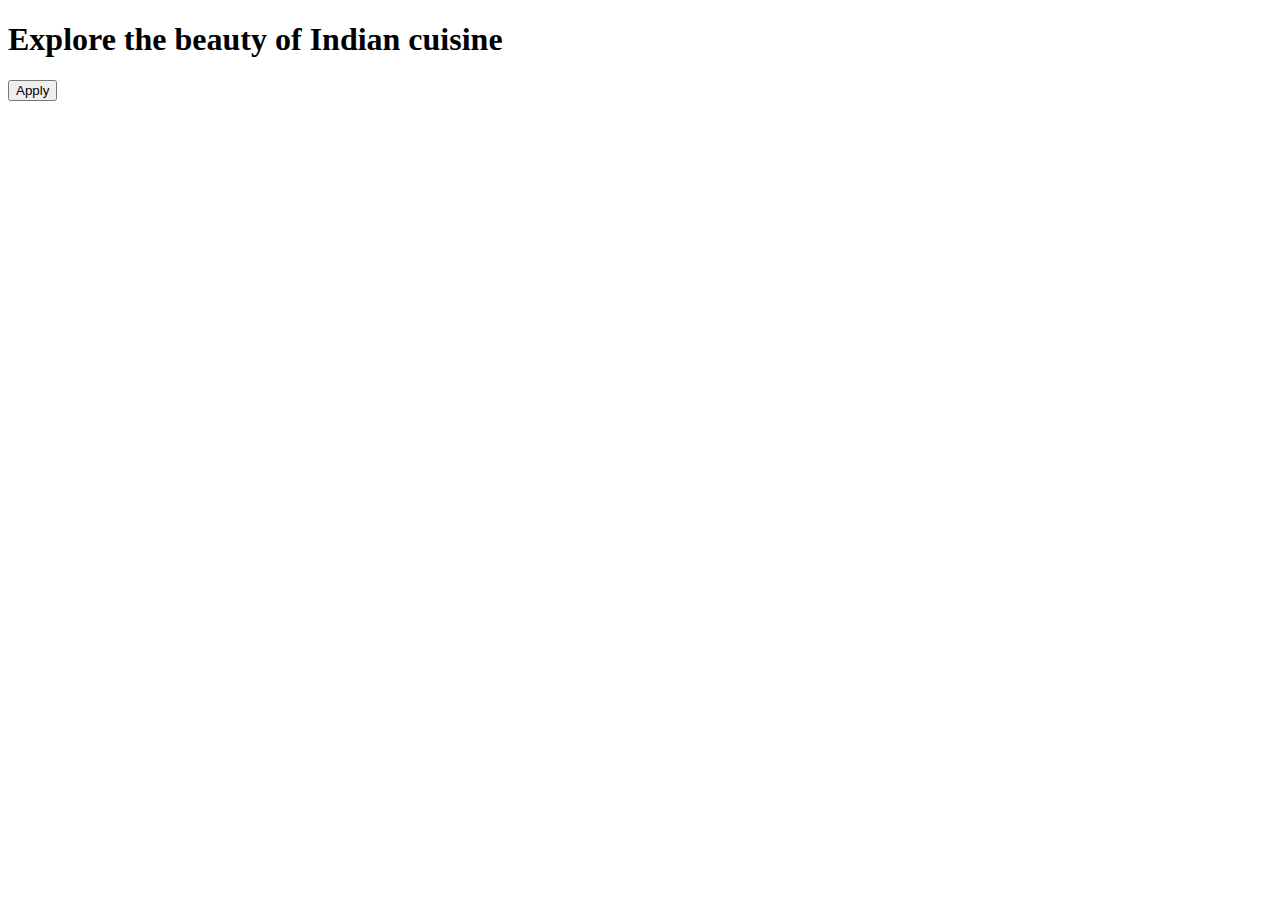
==== exploration-site/index.html @ f7cb0d4d "first commit" ====
<!DOCTYPE html>
<html lang="en">
<head>
    <meta charset="UTF-8">
    <meta http-equiv="X-UA-Compatible" content="IE=edge">
    <meta name="viewport" content="width=device-width, initial-scale=1.0">
    <link rel="preconnect" href="https://fonts.googleapis.com">
    <link rel="preconnect" href="https://fonts.gstatic.com" crossorigin>
    <link href="https://fonts.googleapis.com/css2?family=Merienda:wght@300;600&family=Orbitron:wght@600;700&display=swap" rel="stylesheet">
    <title>Landing Page</title>
</head>
<body>
    <div>
        <h1>Explore the beauty of Indian cuisine</h1>
        <button class="apply-btn">Apply</button>
    </div>
</body>
</html>
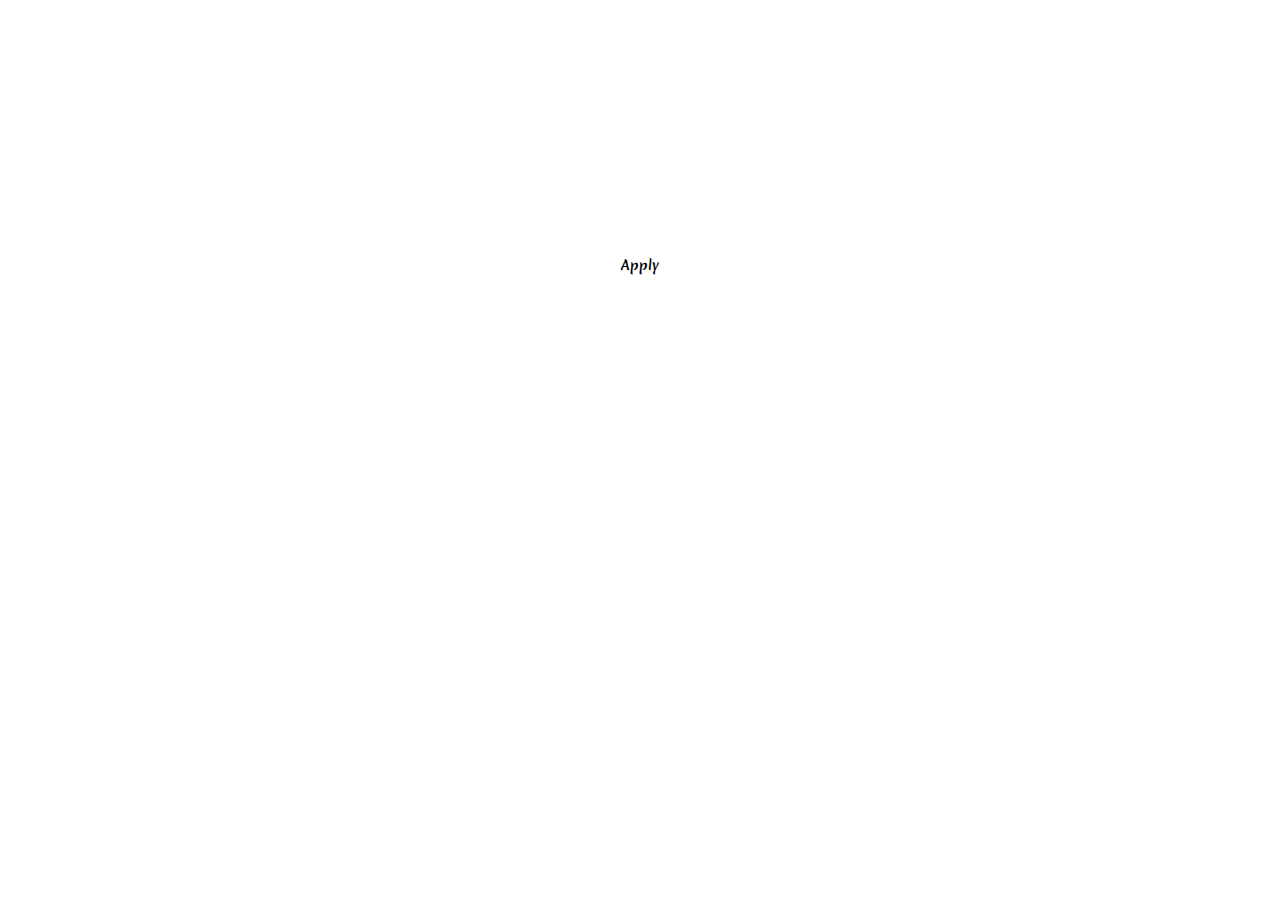
==== commit f541b69f: "adding body" ====
--- a/exploration-site/index.html
+++ b/exploration-site/index.html
@@ -7,10 +7,11 @@
     <link rel="preconnect" href="https://fonts.googleapis.com">
     <link rel="preconnect" href="https://fonts.gstatic.com" crossorigin>
     <link href="https://fonts.googleapis.com/css2?family=Merienda:wght@300;600&family=Orbitron:wght@600;700&display=swap" rel="stylesheet">
+    <link href="styles.css" rel="stylesheet">
     <title>Landing Page</title>
 </head>
 <body>
-    <div>
+    <div class="content-div">
         <h1>Explore the beauty of Indian cuisine</h1>
         <button class="apply-btn">Apply</button>
     </div>
--- a/exploration-site/styles.css
+++ b/exploration-site/styles.css
@@ -0,0 +1,23 @@
+body {
+    margin: none;
+    border: none;
+}
+
+.content-div {
+    background: url(spices-img2.jpg.crdownload);
+    background-size: cover;
+    font-family: 'Merienda', cursive;
+    font-weight: bolder;
+    color: white;
+    text-align: center;
+    margin: none;
+    padding: 150px;
+}
+
+.apply-btn {
+    padding: 8px 16px;
+    background: white;
+    border: none;
+    font-family: inherit;
+    font-weight: inherit;
+}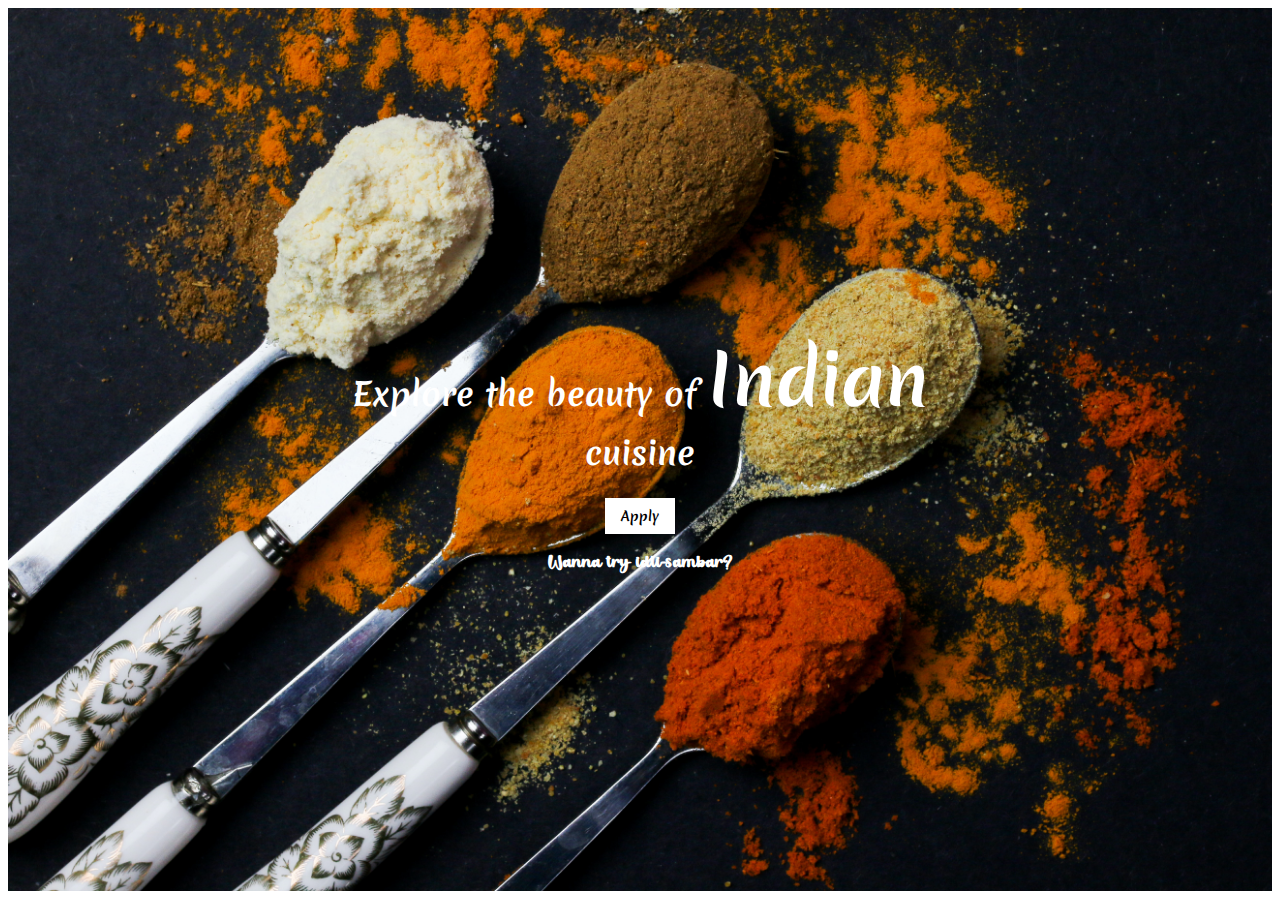
==== commit 575a71dd: "font variations" ====
--- a/exploration-site/index.html
+++ b/exploration-site/index.html
@@ -4,6 +4,7 @@
     <meta charset="UTF-8">
     <meta http-equiv="X-UA-Compatible" content="IE=edge">
     <meta name="viewport" content="width=device-width, initial-scale=1.0">
+    <!-- links to add google font into our site -->
     <link rel="preconnect" href="https://fonts.googleapis.com">
     <link rel="preconnect" href="https://fonts.gstatic.com" crossorigin>
     <link href="https://fonts.googleapis.com/css2?family=Merienda:wght@300;600&family=Orbitron:wght@600;700&display=swap" rel="stylesheet">
@@ -12,8 +13,11 @@
 </head>
 <body>
     <div class="content-div">
-        <h1>Explore the beauty of Indian cuisine</h1>
+        <!-- cta: call to action, jargon in marketing -->
+        <h1>Explore the beauty of <span class="cta">Indian</span> cuisine</h1>
+        <!-- span : inline  ::  div : block -->
         <button class="apply-btn">Apply</button>
+        <h3>Wanna try idli-sambar?</h3>
     </div>
 </body>
 </html>--- a/exploration-site/styles.css
+++ b/exploration-site/styles.css
@@ -1,23 +1,40 @@
+/* font face property is used to make that font available to the stylesheet */
+@font-face {
+    /* ttf: true type font file */
+    src: url("starlight-personal-use/StarlightDEMO.ttf");
+    font-family: Starlight;
+}
+
 body {
     margin: none;
     border: none;
 }
 
 .content-div {
-    background: url(spices-img2.jpg.crdownload);
+    background: url(spices-img2.jpg);
     background-size: cover;
     font-family: 'Merienda', cursive;
     font-weight: bolder;
     color: white;
     text-align: center;
     margin: none;
-    padding: 150px;
+    padding: 300px;
 }
 
 .apply-btn {
     padding: 8px 16px;
     background: white;
     border: none;
+    /* inherit keyword will inherit attributes from its parent tag */
+    /* else you can explicitly mention the font used */
     font-family: inherit;
     font-weight: inherit;
+}
+
+h3 {
+    font-family: Starlight;
+}
+
+.cta {
+    font-size: 70px;
 }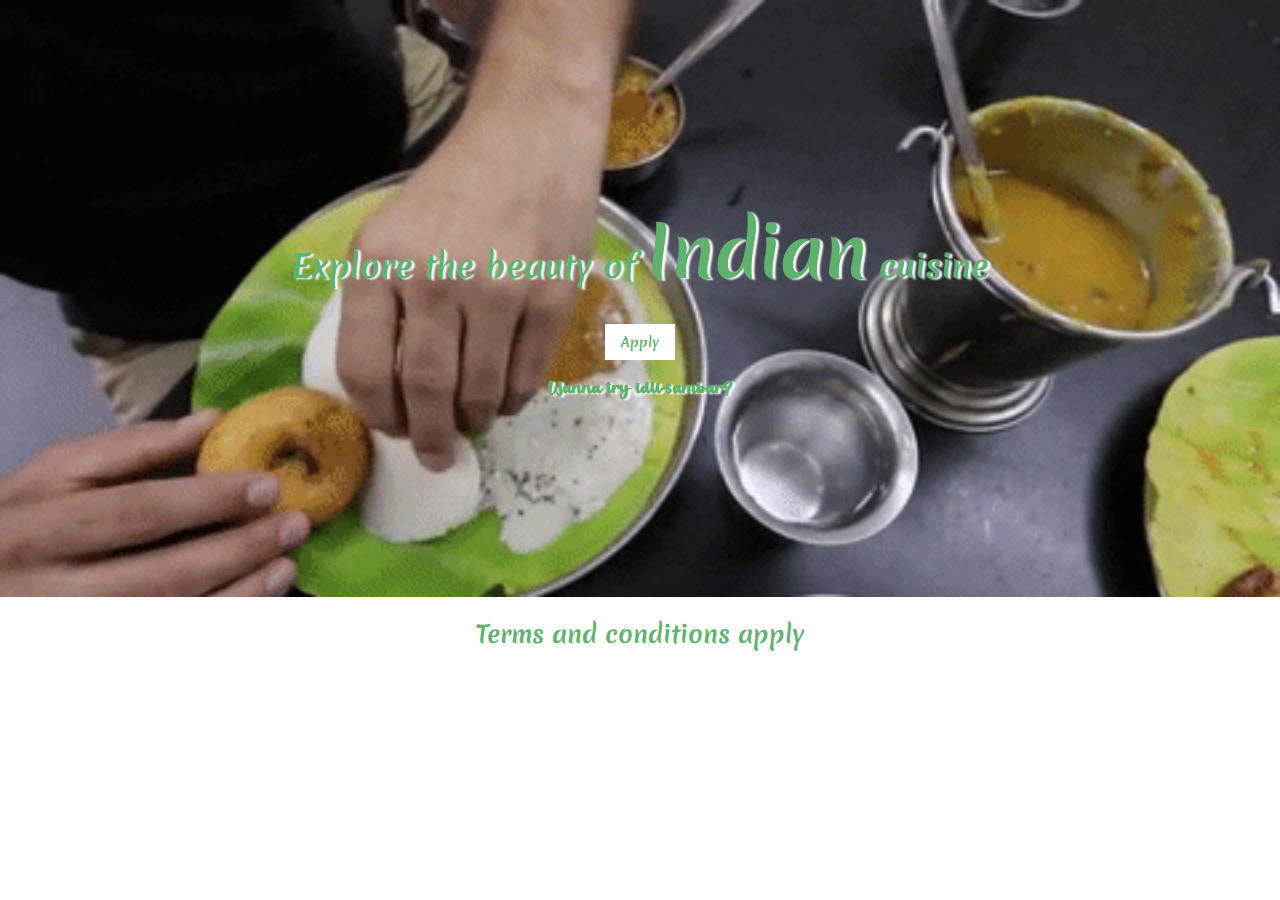
==== commit f992c521: "done" ====
--- a/exploration-site/index.html
+++ b/exploration-site/index.html
@@ -12,12 +12,13 @@
     <title>Landing Page</title>
 </head>
 <body>
-    <div class="content-div">
+    <div id="herocontent-div">
         <!-- cta: call to action, jargon in marketing -->
-        <h1>Explore the beauty of <span class="cta">Indian</span> cuisine</h1>
+        <h1 class="shadow">Explore the beauty of <span class="cta">Indian</span> cuisine</h1>
         <!-- span : inline  ::  div : block -->
         <button class="apply-btn">Apply</button>
-        <h3>Wanna try idli-sambar?</h3>
+        <h3 class="shadow">Wanna try idli-sambar?</h3>
     </div>
+    <h2 >Terms and conditions apply</h2>
 </body>
 </html>--- a/exploration-site/styles.css
+++ b/exploration-site/styles.css
@@ -3,28 +3,39 @@
     /* ttf: true type font file */
     src: url("starlight-personal-use/StarlightDEMO.ttf");
     font-family: Starlight;
+    /* website used to download the font is 1001fonts.com */
 }
 
 body {
-    margin: none;
-    border: none;
+    margin: 0;
+    font-family: 'Merienda', cursive;
+    font-weight: bolder;
+    color: #5FB16E;
+    text-align: center;
 }
 
-.content-div {
-    background: url(spices-img2.jpg);
+#herocontent-div {
+    /* downloaded gif from giphy.com by right click, save img as */
+    /* usually the moving images or gifs will be in webp format */
+    background: url(idligif.gif); 
     background-size: cover;
-    font-family: 'Merienda', cursive;
-    font-weight: bolder;
-    color: white;
-    text-align: center;
-    margin: none;
-    padding: 300px;
+    margin: 0;
+    padding: 180px;
+}
+
+.shadow {
+    /* this is a utility class */
+    /* utility class is a class which contains single property and can be reused */
+    text-shadow: 3px 1px 2px white;
+    /* syntax of text shadow: <px towards right> <px towards down> <blur extent> <colour>*/
+    /* negative values of first 2 is for its opposite direction */
 }
 
 .apply-btn {
     padding: 8px 16px;
     background: white;
     border: none;
+    color: #5FB16E;
     /* inherit keyword will inherit attributes from its parent tag */
     /* else you can explicitly mention the font used */
     font-family: inherit;
@@ -32,6 +43,7 @@
 }
 
 h3 {
+    /* usage of downloaded font */
     font-family: Starlight;
 }
 
